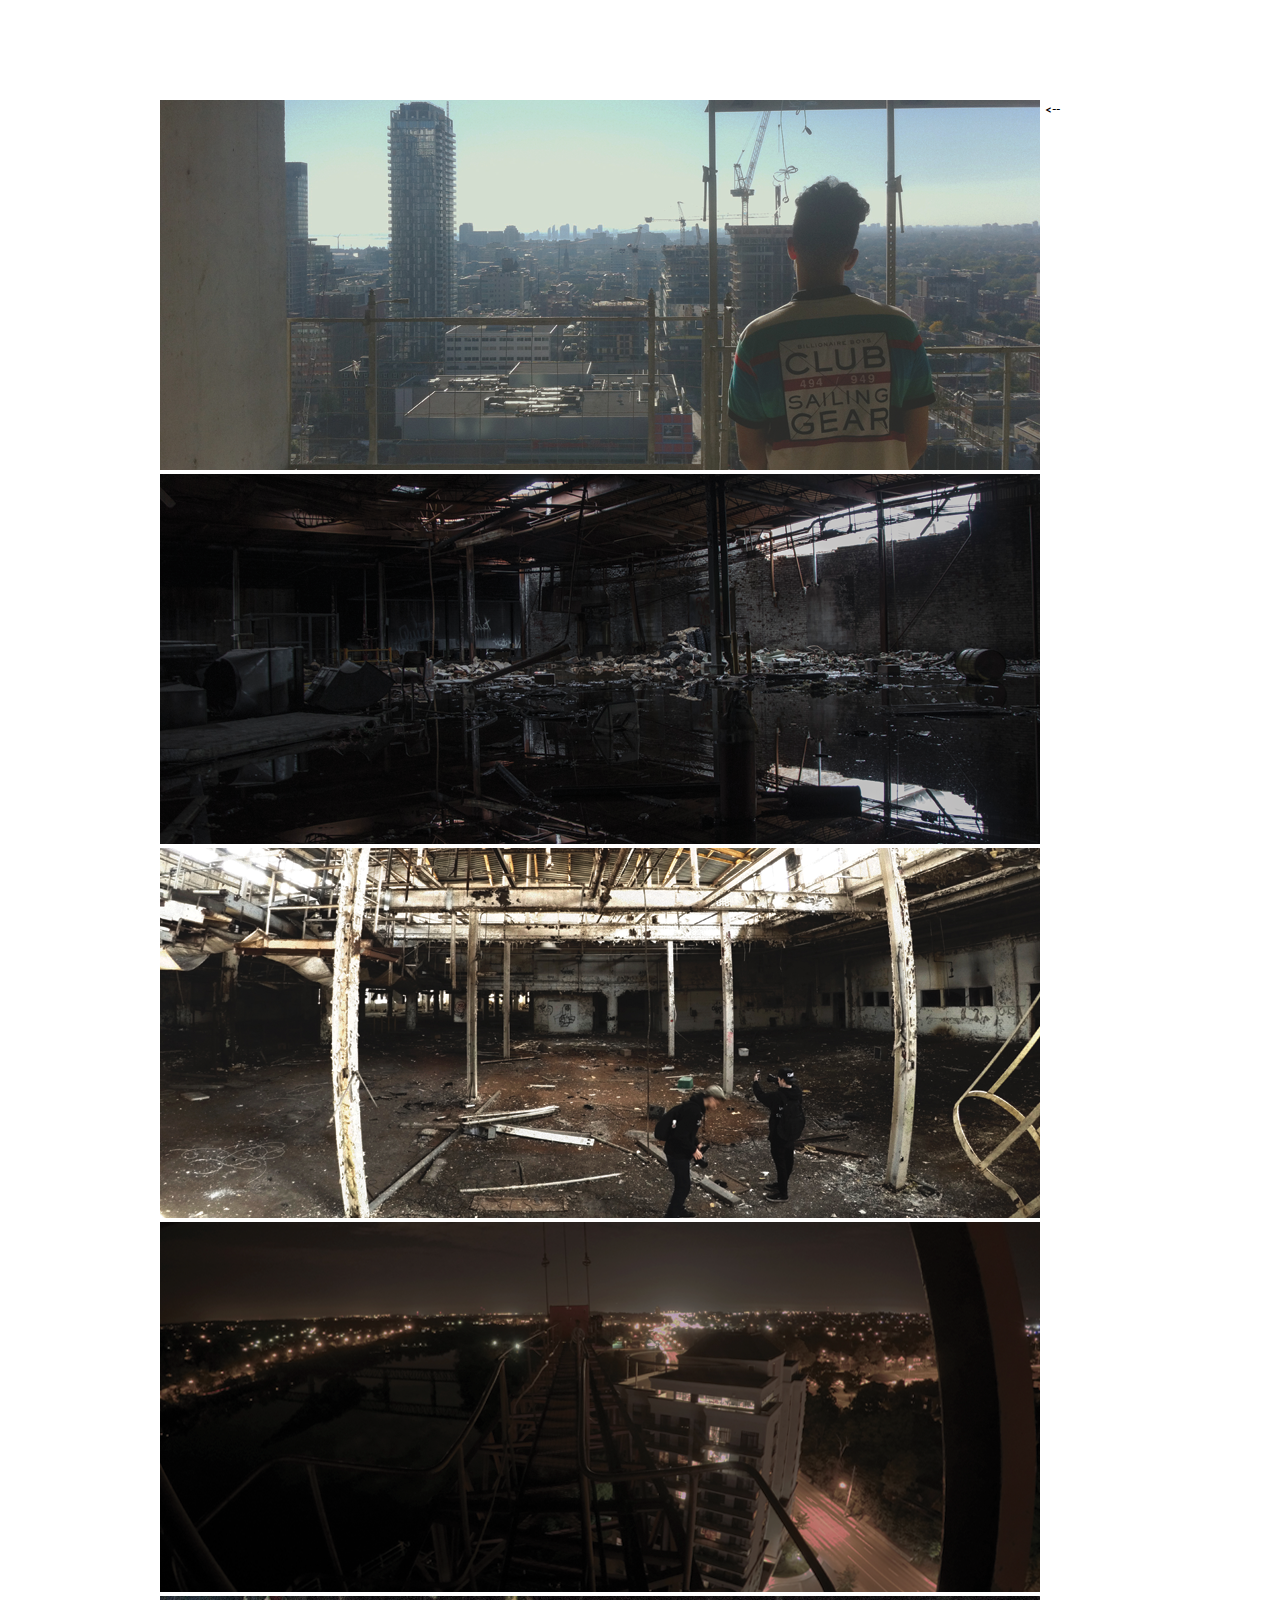
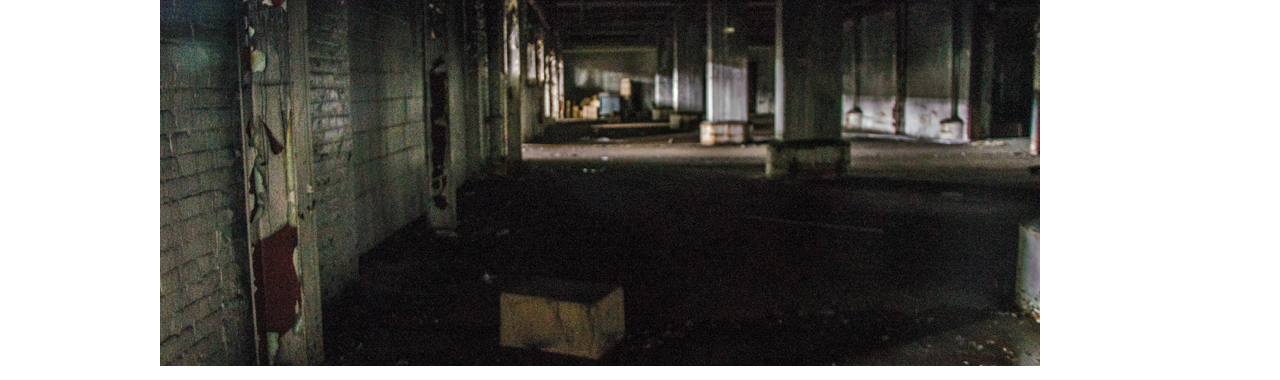
==== gallery.html @ 8af640fe "Initial Commit" ====
<!doctype html>
<html>
<head>
<meta charset="utf-8">
<title>Gallery</title>
<link href="css/reset.css" rel="stylesheet" type="text/css" media="screen">
<link href="css/main.css" rel="stylesheet" type="text/css" media="screen">
<link href='http://fonts.googleapis.com/css?family=Lato' rel='stylesheet' type='text/css'>
</head>

<body>

<div id="siteContainer">
	<header id="mainHeader"> 
        
        <nav id="galleryNav">
        	<h2 class="hidden">Main Navigation</h2>
            
            <ul>
            <li><a href="index.html"><--</a></li>
            </ul>
            
        </nav>

    	<!--<h2 class="hidden">Featured Content</h2>
        <div id="promoSpot">
        <img src="images/promo.png" alt="featuredPhoto" width="880" height="370" id="promoImage">
       	</div>
        
        </header>-->
        
        <h2 class="hidden">Gallery</h2>
        	<div id="gallery">
            <img src="images/image1.png" alt="Luke" width="880" height="370" class="galleryImage">
            
            <img src="images/image2.png" alt="featuredPhoto" width="880" height="370" class="galleryImage">
            
            <img src="images/image3.png" alt="featuredPhoto" width="880" height="370" class="galleryImage">
            
            <img src="images/image4.png" alt="featuredPhoto" width="880" height="370" class="galleryImage">
            
            <img src="images/image5.png" alt="featuredPhoto" width="880" height="370" class="galleryImage">
            
            <!-- <img src="images/image6.jpg" alt="featuredPhoto" width="880" height="370" class="galleryImage">
            
            <img src="images/image7.jpg" alt="featuredPhoto" width="880" height="370" class="galleryImage">
            
            <img src="images/image8.jpg" alt="featuredPhoto" width="880" height="370" class="galleryImage"> -->
            </div>

    
    <!--<section id="mainFooter">
        <h2 class="hidden">footer</h2>
        	<div id="footerNav">
        		<ul>
            		<li><a href="index.html">HOME</a></li>
            		<li><a href="gallery.html">GALLERY</a></li>
                    <li><a href="aboutus.html">ABOUT</a></li>
                    <li><a href="contactus.html">CONTACT</a></li>
           		    <li><a href="clients.html">CLIENTS</a></li>
                </ul>
        	</div>
    </section> end mainFooter-->
    
</div>


<script src="js/main.js"></script>
</body>
</html>
---- css/main.css ----
@charset "utf-8";
/* CSS Document */

body
{
	font-family: 'Lato', sans-serif;
	font-size: 16px;
	line-height: 20px;
	margin-left: 20px;
	height: 100%;
	padding-bottom: 10px;
}

/* hidden class declaration*/
.hidden
  {
	display: none;
}

#siteContainer 
{
	margin: 0 auto;
	width: 980px;
	min-height: 100%;
}

#mainHeader
{
	margin-top: 100px;
	overflow: hidden;
}

#mainNav 
{
	float: right;
	width: 60px;
	font-size: 12px;
	font-weight: bold;
	text-align: left;
	margin-right: 35px;
	margin-top: 65px;
}

#mainNav a
{
	text-decoration:none;
	color: #000;
	text-align: right;
}

#galleryNav 
{
	float: right;
	width: 60px;
	font-size: 12px;
	font-weight: bold;
	text-align: left;
	margin-right: 35px;
}

#galleryNav a
{
	text-decoration:none;
	color: #000;
	text-align: right;
}

#promo 
{
	float: right;
}

#infoSpot
{
	width: 980px;
	margin-left: auto;
	margin-right: auto;
	font-size: 12px;
	font-weight: bold;
	text-align: center;
}

#mainFooter
{
	height: 60px;
	width: 100%;
	bottom: 0;
	margin-top: 30px;
	overflow: hidden;
}

#footerNav
{
	margin: 0 auto;
	width: 300px;
	font-size: 12px;

}

#footerNav ul
{
	height: auto;
	padding: 8px 0;
}

#footerNav li
{
	display: inline;
	padding: 5px;
}

#footerNav a
{
	text-decoration:none;
	color: #999;
}
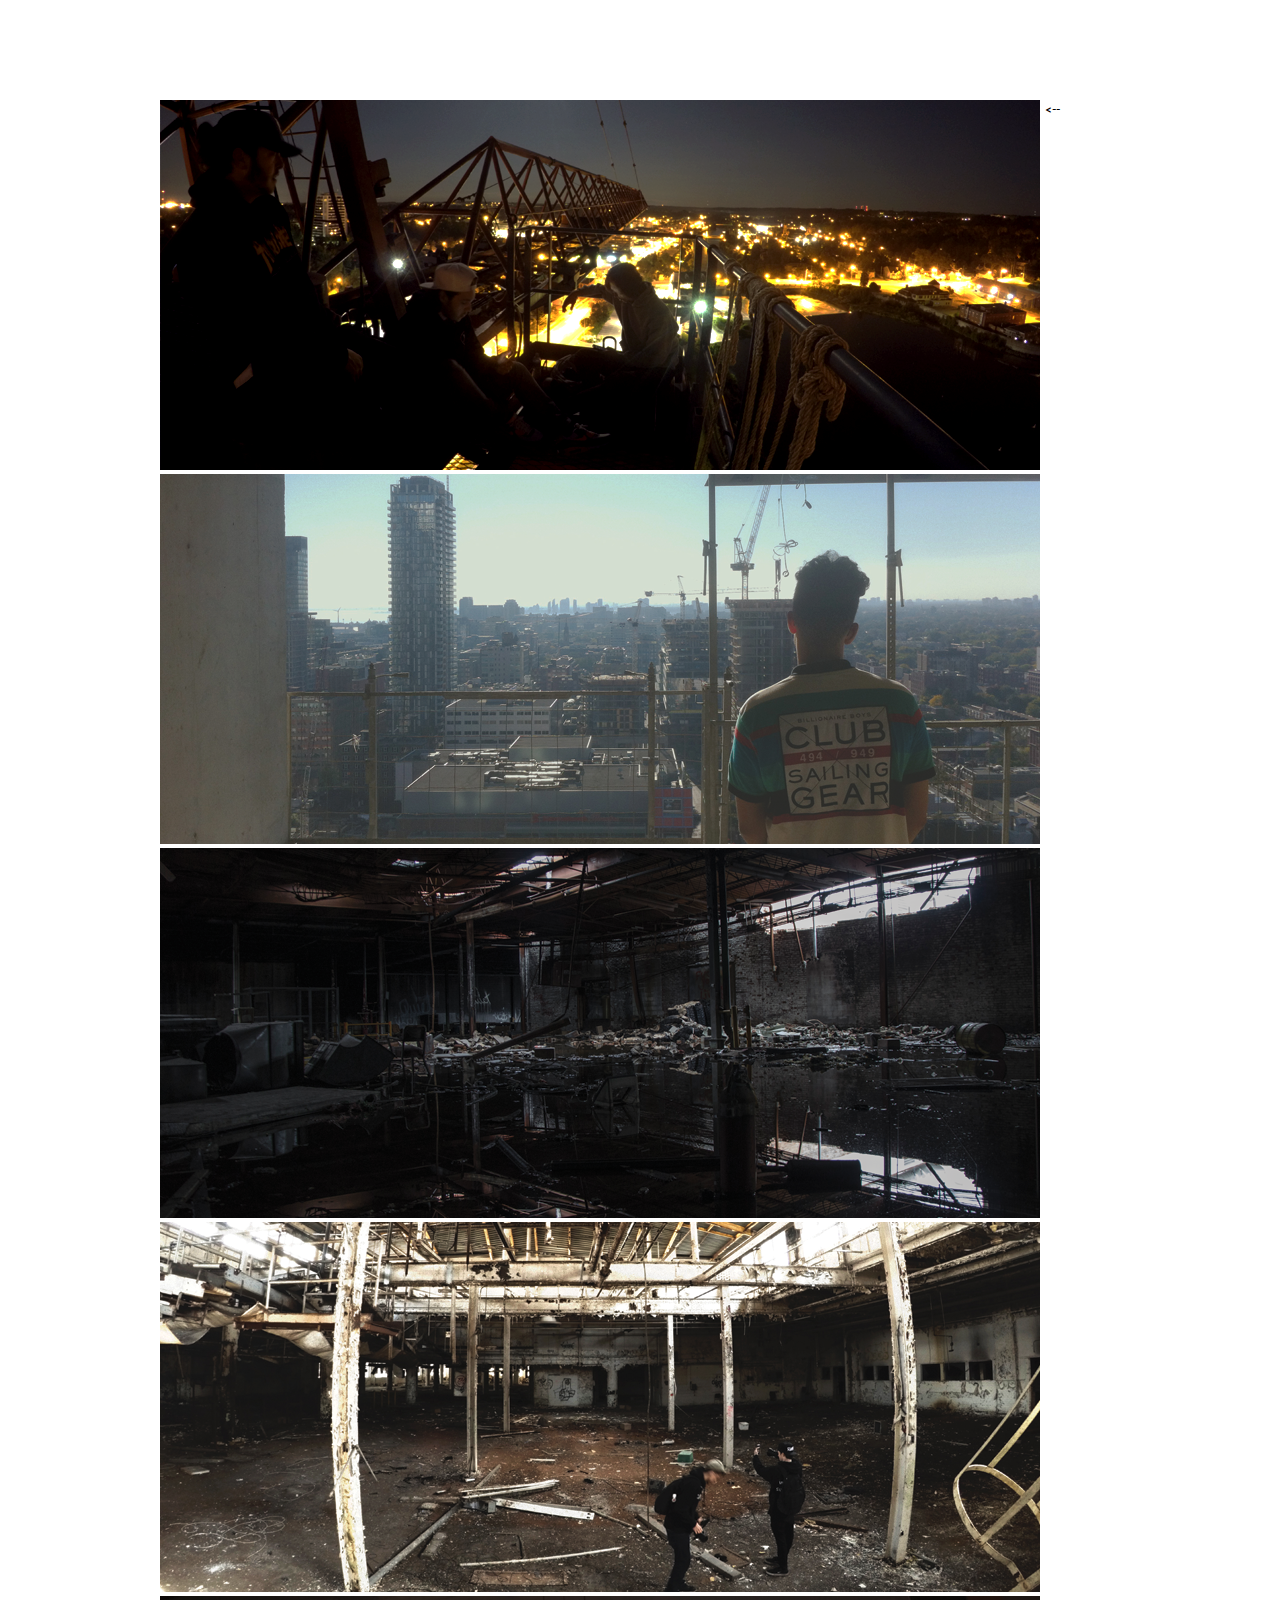
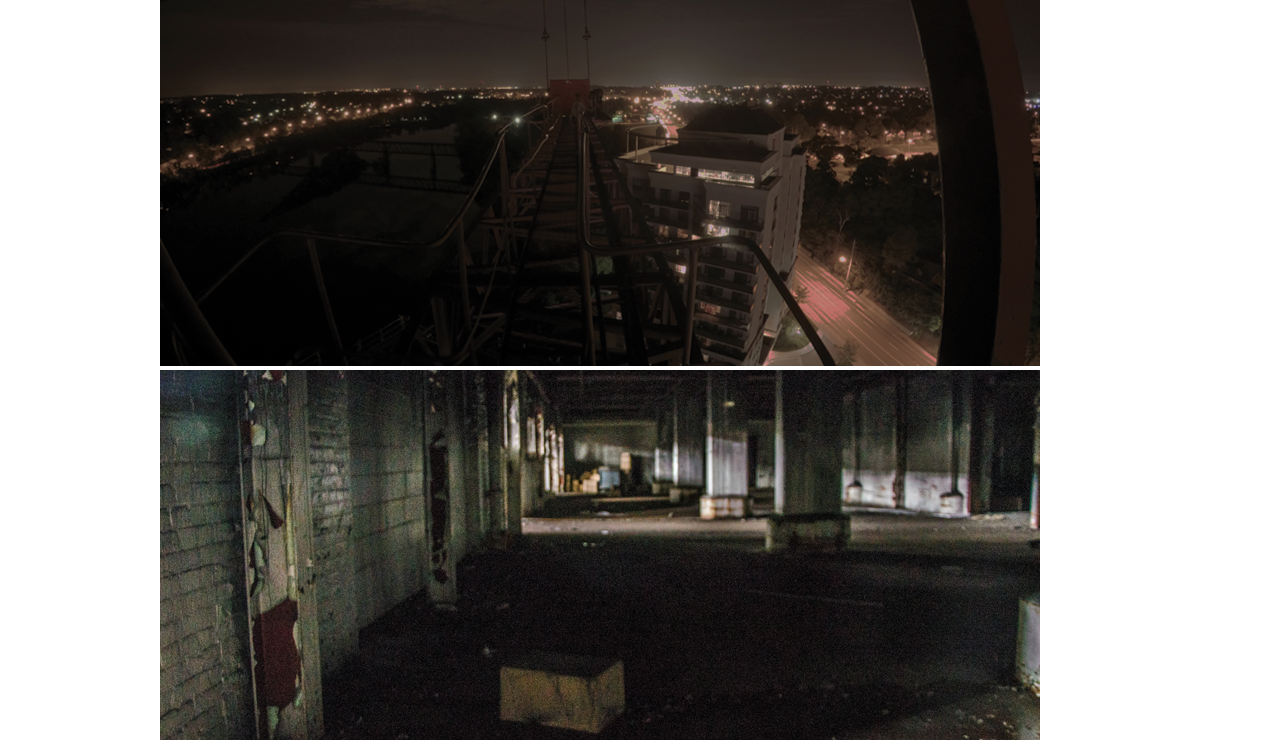
==== commit f3f2327e: "added photo to gallery" ====
--- a/gallery.html
+++ b/gallery.html
@@ -1,70 +1,61 @@
 <!doctype html>
 <html>
+
 <head>
-<meta charset="utf-8">
-<title>Gallery</title>
-<link href="css/reset.css" rel="stylesheet" type="text/css" media="screen">
-<link href="css/main.css" rel="stylesheet" type="text/css" media="screen">
-<link href='http://fonts.googleapis.com/css?family=Lato' rel='stylesheet' type='text/css'>
+    <meta charset="utf-8">
+    <title>Gallery</title>
+    <link href="css/reset.css" rel="stylesheet" type="text/css" media="screen">
+    <link href="css/main.css" rel="stylesheet" type="text/css" media="screen">
+    <link href="css/animate.css" rel="stylesheet" type="text/css">
+    <link href='http://fonts.googleapis.com/css?family=Lato' rel='stylesheet' type='text/css'>
 </head>
 
 <body>
-
-<div id="siteContainer">
-	<header id="mainHeader"> 
-        
-        <nav id="galleryNav">
-        	<h2 class="hidden">Main Navigation</h2>
-            
-            <ul>
-            <li><a href="index.html"><--</a></li>
-            </ul>
-            
-        </nav>
-
-    	<!--<h2 class="hidden">Featured Content</h2>
+    <div id="siteContainer" class="siteContainerGallery" style="display: none">
+        <header id="mainHeader">
+            <nav id="galleryNav">
+                <h2 class="hidden">Main Navigation</h2>
+                <ul>
+                    <li>
+                        <a class="backButton" href="#"><--</a>
+                    </li>
+                </ul>
+            </nav>
+            <!--<h2 class="hidden">Featured Content</h2>
         <div id="promoSpot">
         <img src="images/promo.png" alt="featuredPhoto" width="880" height="370" id="promoImage">
-       	</div>
+        </div>
         
         </header>-->
-        
-        <h2 class="hidden">Gallery</h2>
-        	<div id="gallery">
-            <img src="images/image1.png" alt="Luke" width="880" height="370" class="galleryImage">
-            
-            <img src="images/image2.png" alt="featuredPhoto" width="880" height="370" class="galleryImage">
-            
-            <img src="images/image3.png" alt="featuredPhoto" width="880" height="370" class="galleryImage">
-            
-            <img src="images/image4.png" alt="featuredPhoto" width="880" height="370" class="galleryImage">
-            
-            <img src="images/image5.png" alt="featuredPhoto" width="880" height="370" class="galleryImage">
-            
-            <!-- <img src="images/image6.jpg" alt="featuredPhoto" width="880" height="370" class="galleryImage">
+            <h2 class="hidden">Gallery</h2>
+            <div id="gallery">
+                <img src="images/image6.png" alt="crane" width="880" height="370" class="galleryImage">
+                <img src="images/image1.png" alt="Luke" width="880" height="370" class="galleryImage">
+                <img src="images/image2.png" alt="featuredPhoto" width="880" height="370" class="galleryImage">
+                <img src="images/image3.png" alt="featuredPhoto" width="880" height="370" class="galleryImage">
+                <img src="images/image4.png" alt="featuredPhoto" width="880" height="370" class="galleryImage">
+                <img src="images/image5.png" alt="featuredPhoto" width="880" height="370" class="galleryImage">
+                <!-- <img src="images/image6.jpg" alt="featuredPhoto" width="880" height="370" class="galleryImage">
             
             <img src="images/image7.jpg" alt="featuredPhoto" width="880" height="370" class="galleryImage">
             
             <img src="images/image8.jpg" alt="featuredPhoto" width="880" height="370" class="galleryImage"> -->
             </div>
-
-    
-    <!--<section id="mainFooter">
+            <!--<section id="mainFooter">
         <h2 class="hidden">footer</h2>
-        	<div id="footerNav">
-        		<ul>
-            		<li><a href="index.html">HOME</a></li>
-            		<li><a href="gallery.html">GALLERY</a></li>
+            <div id="footerNav">
+                <ul>
+                    <li><a href="index.html">HOME</a></li>
+                    <li><a href="gallery.html">GALLERY</a></li>
                     <li><a href="aboutus.html">ABOUT</a></li>
                     <li><a href="contactus.html">CONTACT</a></li>
-           		    <li><a href="clients.html">CLIENTS</a></li>
+                    <li><a href="clients.html">CLIENTS</a></li>
                 </ul>
-        	</div>
+            </div>
     </section> end mainFooter-->
-    
-</div>
+    </div>
+    <script src="js/jquery-1.11.3.min.js"></script>
+    <script src="js/gallery.js"></script>
+</body>
 
-
-<script src="js/main.js"></script>
-</body>
 </html>
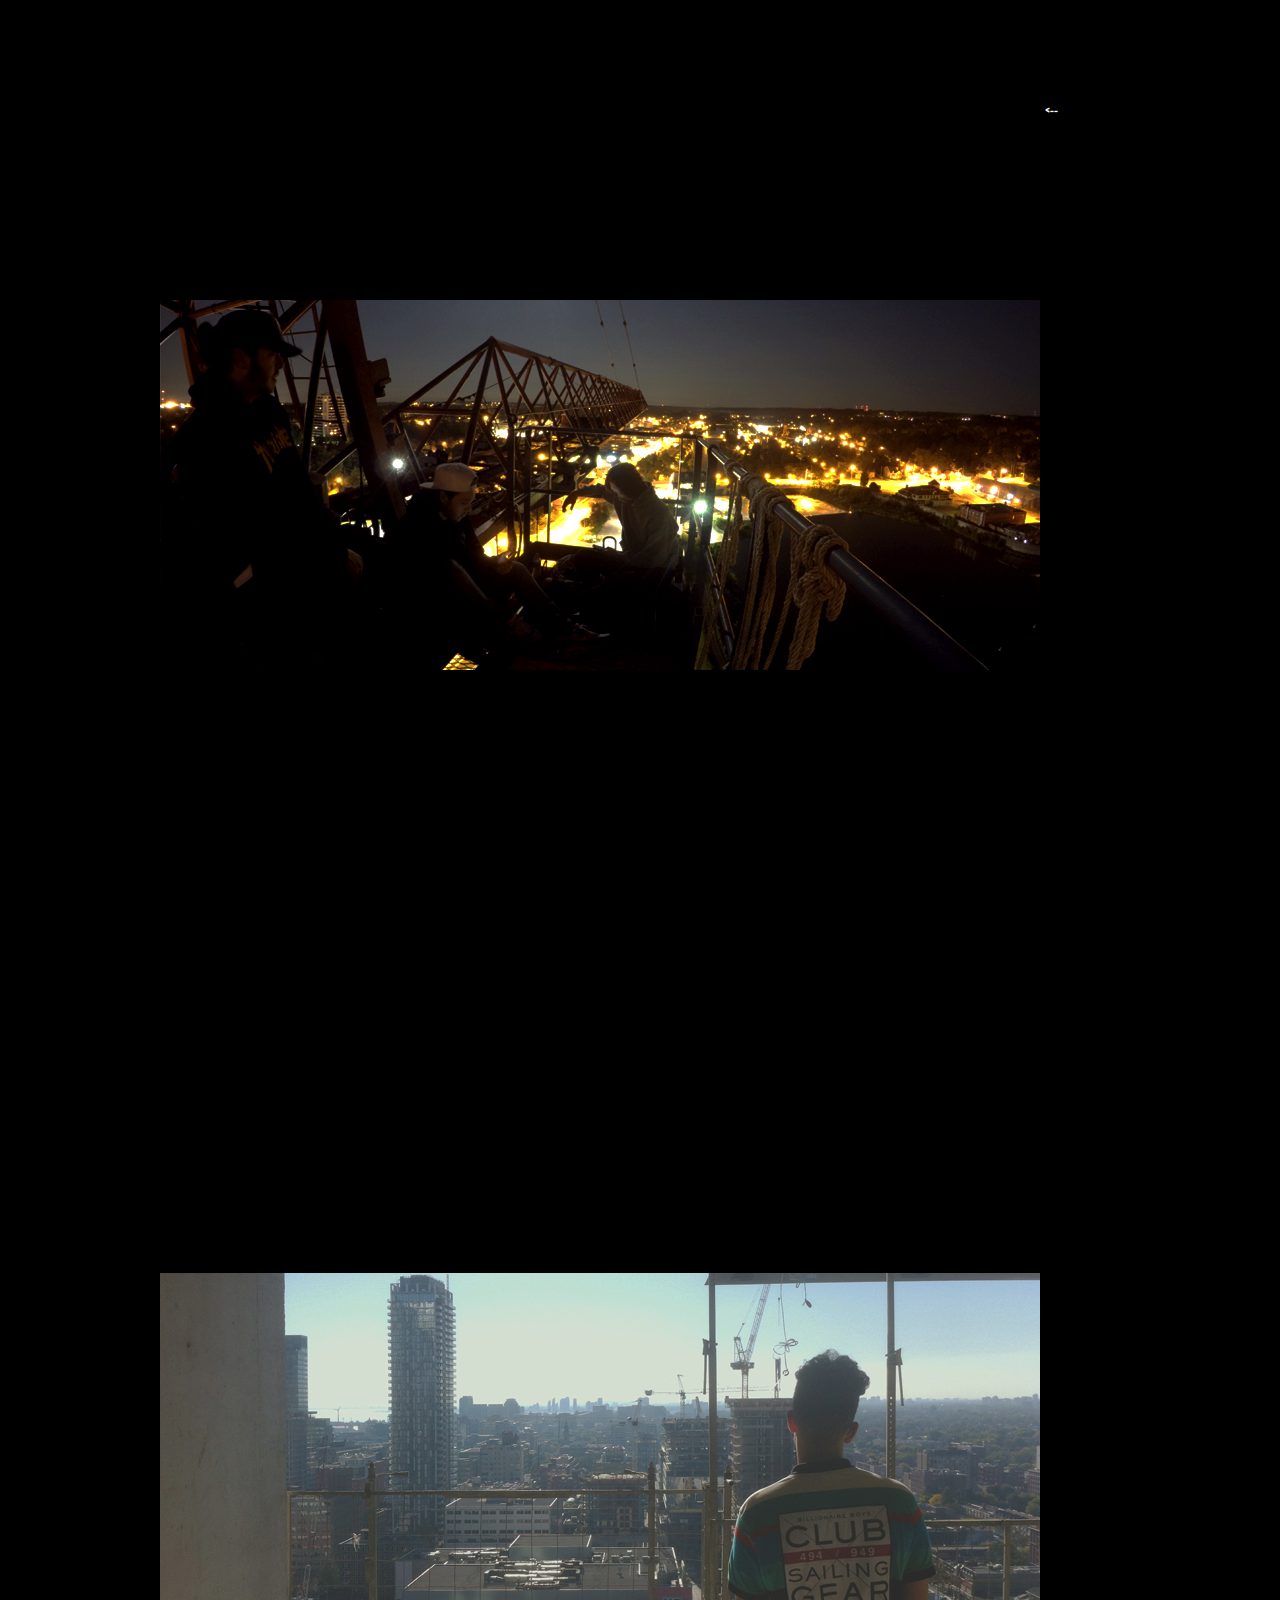
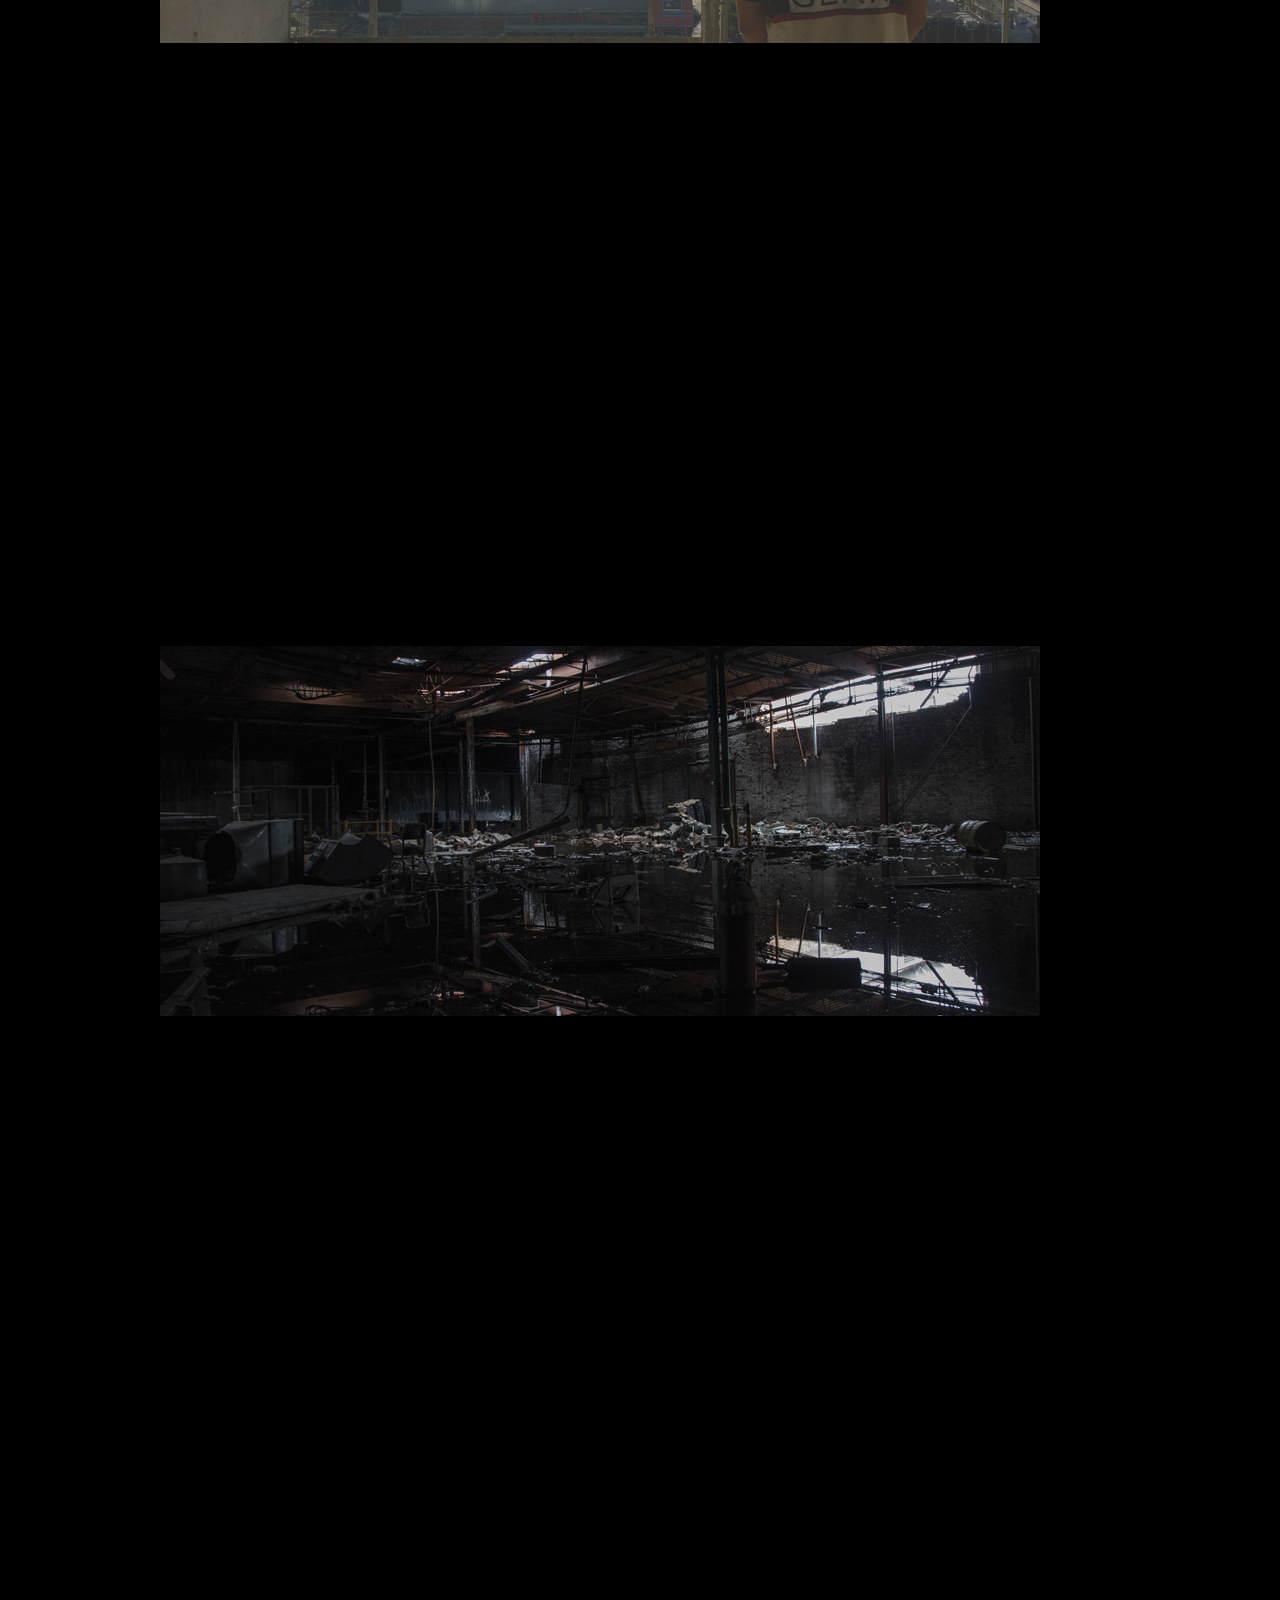
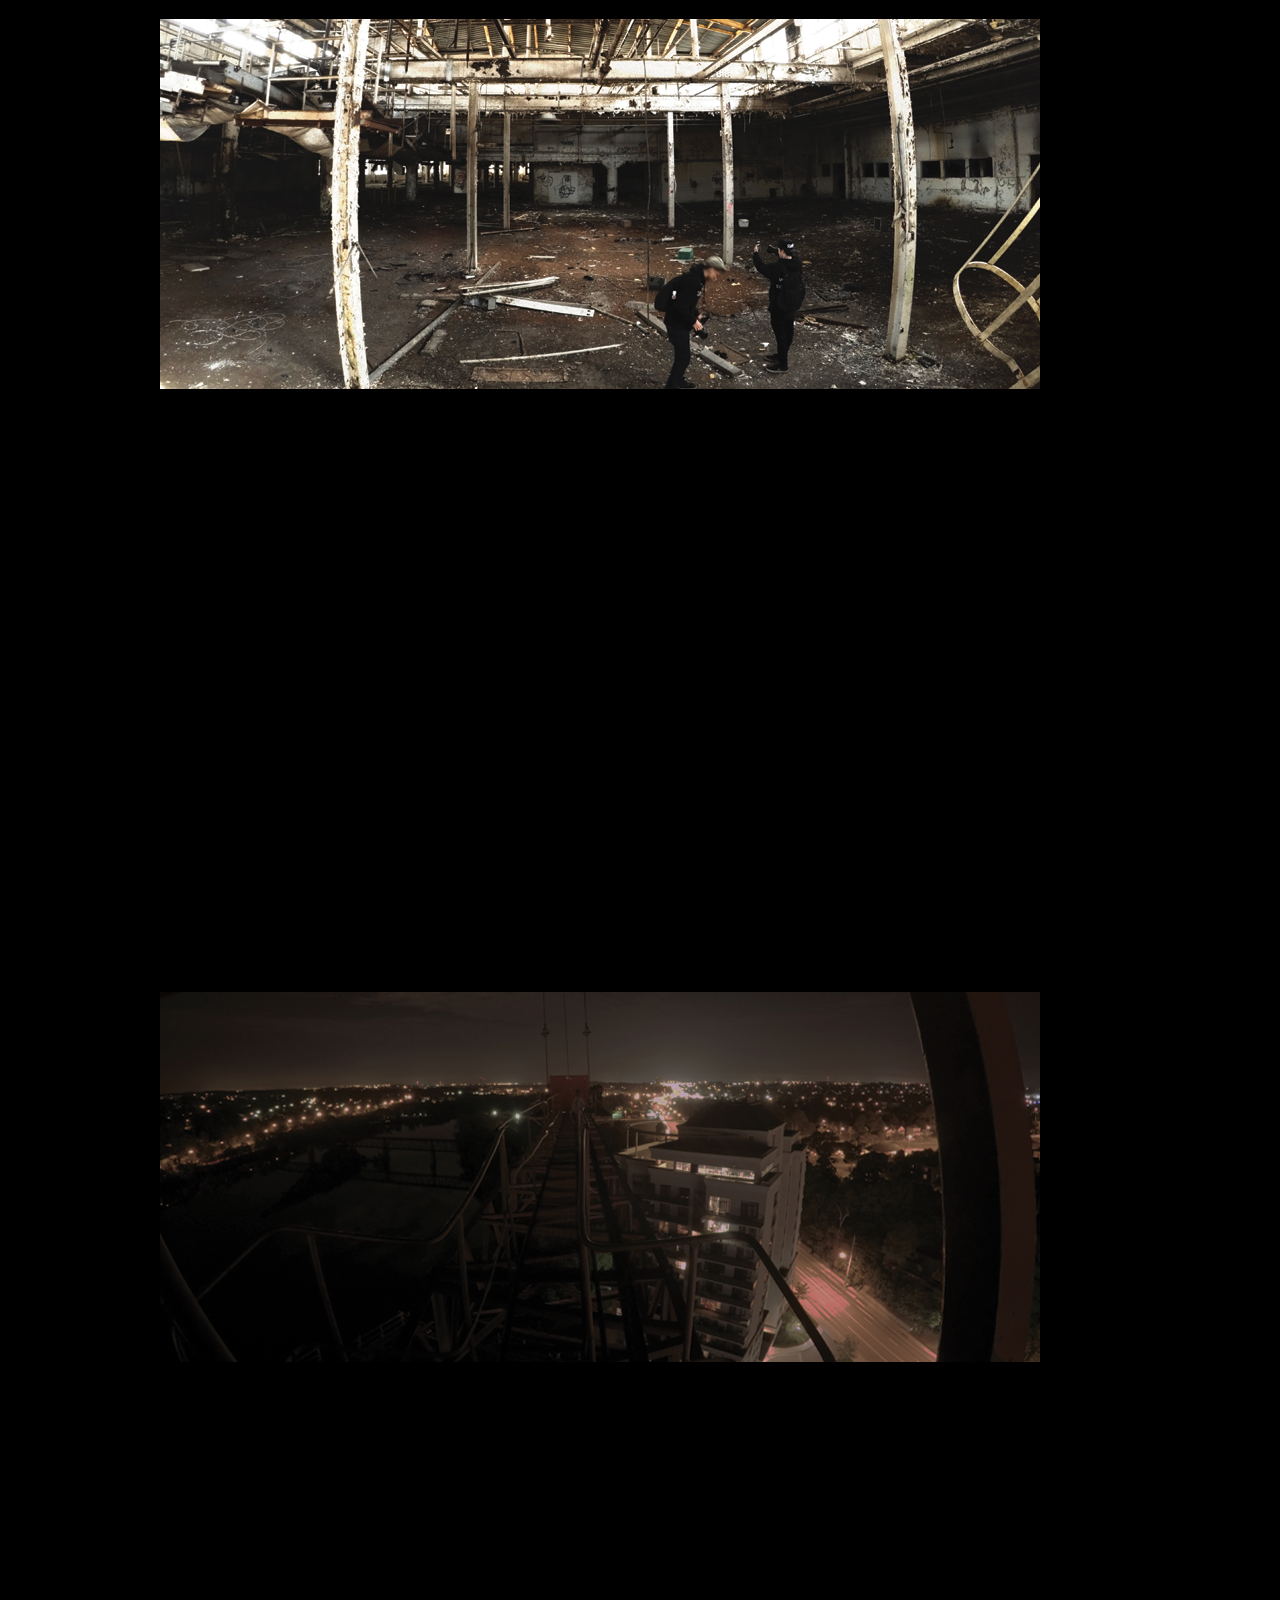
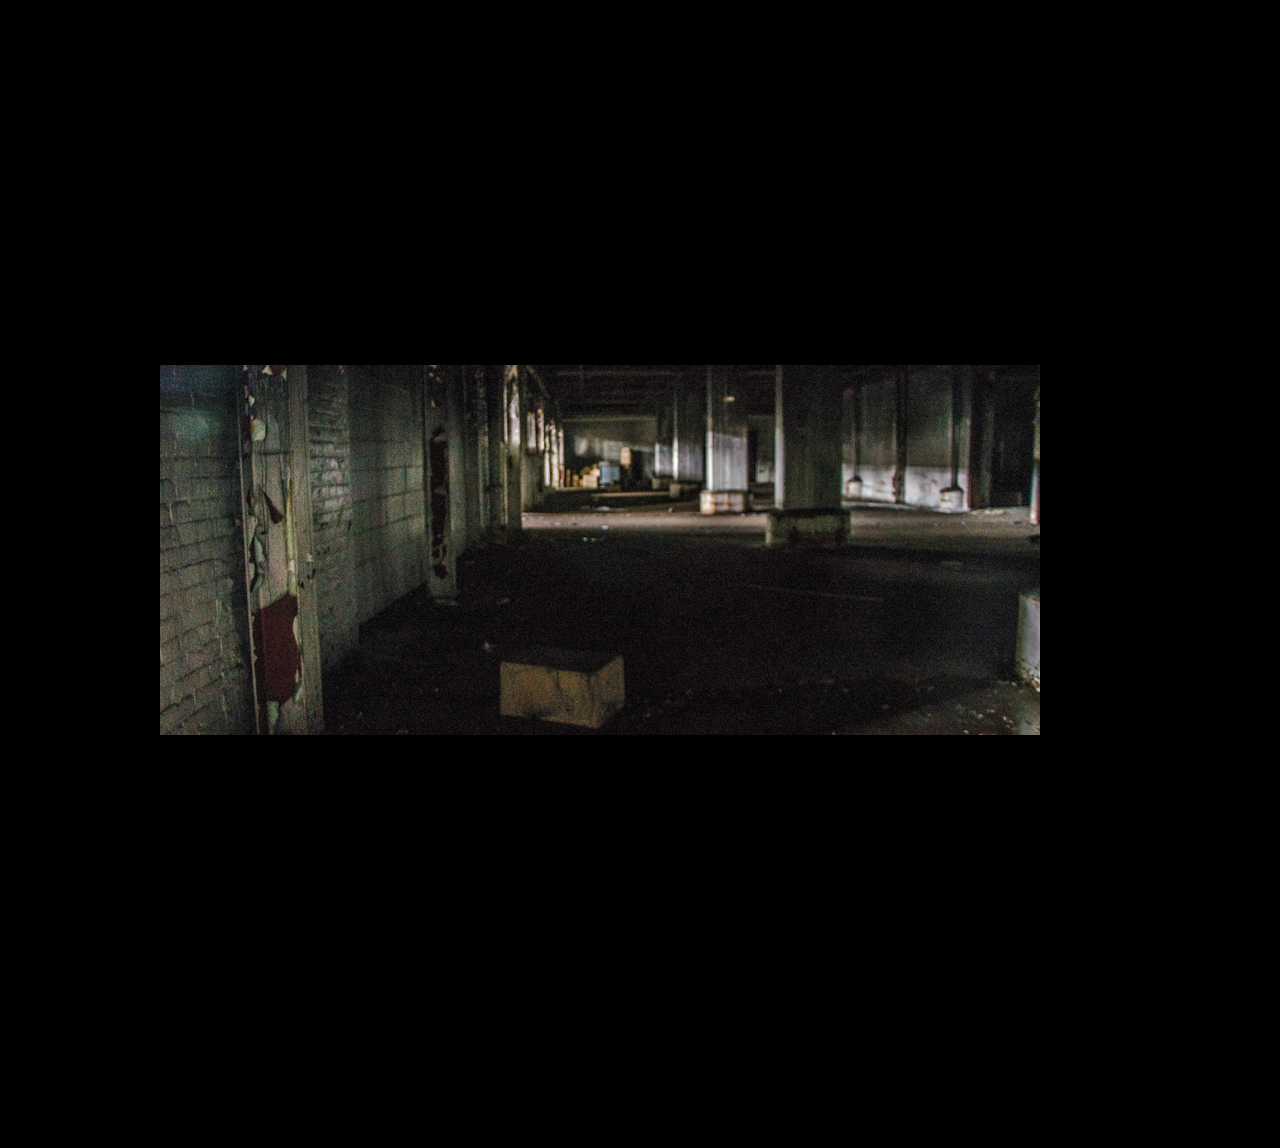
==== commit 14a46ce2: "Website Update" ====
--- a/gallery.html
+++ b/gallery.html
@@ -7,7 +7,7 @@
     <link href="css/reset.css" rel="stylesheet" type="text/css" media="screen">
     <link href="css/main.css" rel="stylesheet" type="text/css" media="screen">
     <link href="css/animate.css" rel="stylesheet" type="text/css">
-    <link href='http://fonts.googleapis.com/css?family=Lato' rel='stylesheet' type='text/css'>
+<link href='http://fonts.googleapis.com/css?family=Oswald:400,700' rel='stylesheet' type='text/css'>
 </head>
 
 <body>
--- a/css/main.css
+++ b/css/main.css
@@ -3,12 +3,13 @@
 
 body
 {
-	font-family: 'Lato', sans-serif;
+	font-family: 'Oswald', sans-serif;
 	font-size: 16px;
 	line-height: 20px;
 	margin-left: 20px;
 	height: 100%;
 	padding-bottom: 10px;
+	background-color: #000
 }
 
 /* hidden class declaration*/
@@ -39,12 +40,13 @@
 	text-align: left;
 	margin-right: 35px;
 	margin-top: 65px;
+	color: #ffffff;
 }
 
 #mainNav a
 {
 	text-decoration:none;
-	color: #000;
+	color: #ffffff;
 	text-align: right;
 }
 
@@ -61,13 +63,19 @@
 #galleryNav a
 {
 	text-decoration:none;
-	color: #000;
+	color: #ffffff;
 	text-align: right;
 }
 
 #promo 
 {
 	float: right;
+}
+
+.galleryImage
+{
+	margin-top: 200px;
+	margin-bottom: 400px;
 }
 
 #infoSpot
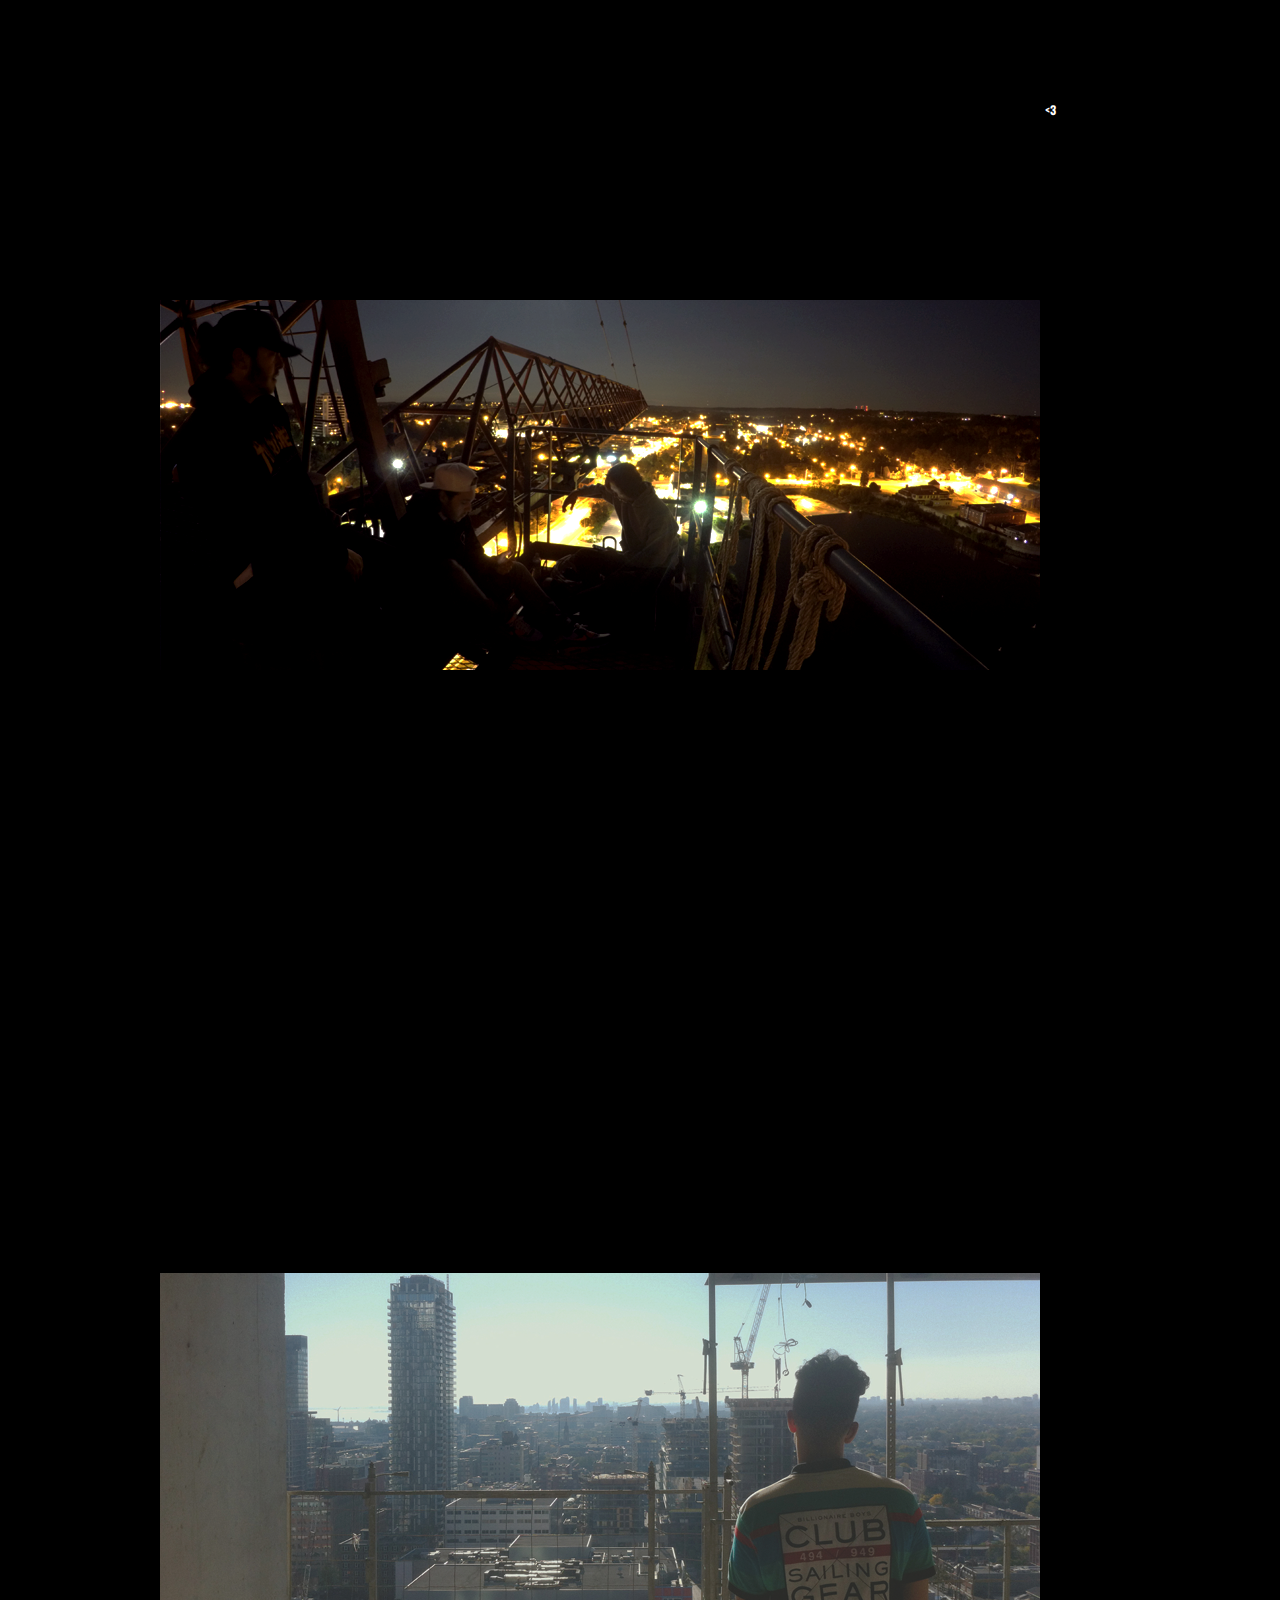
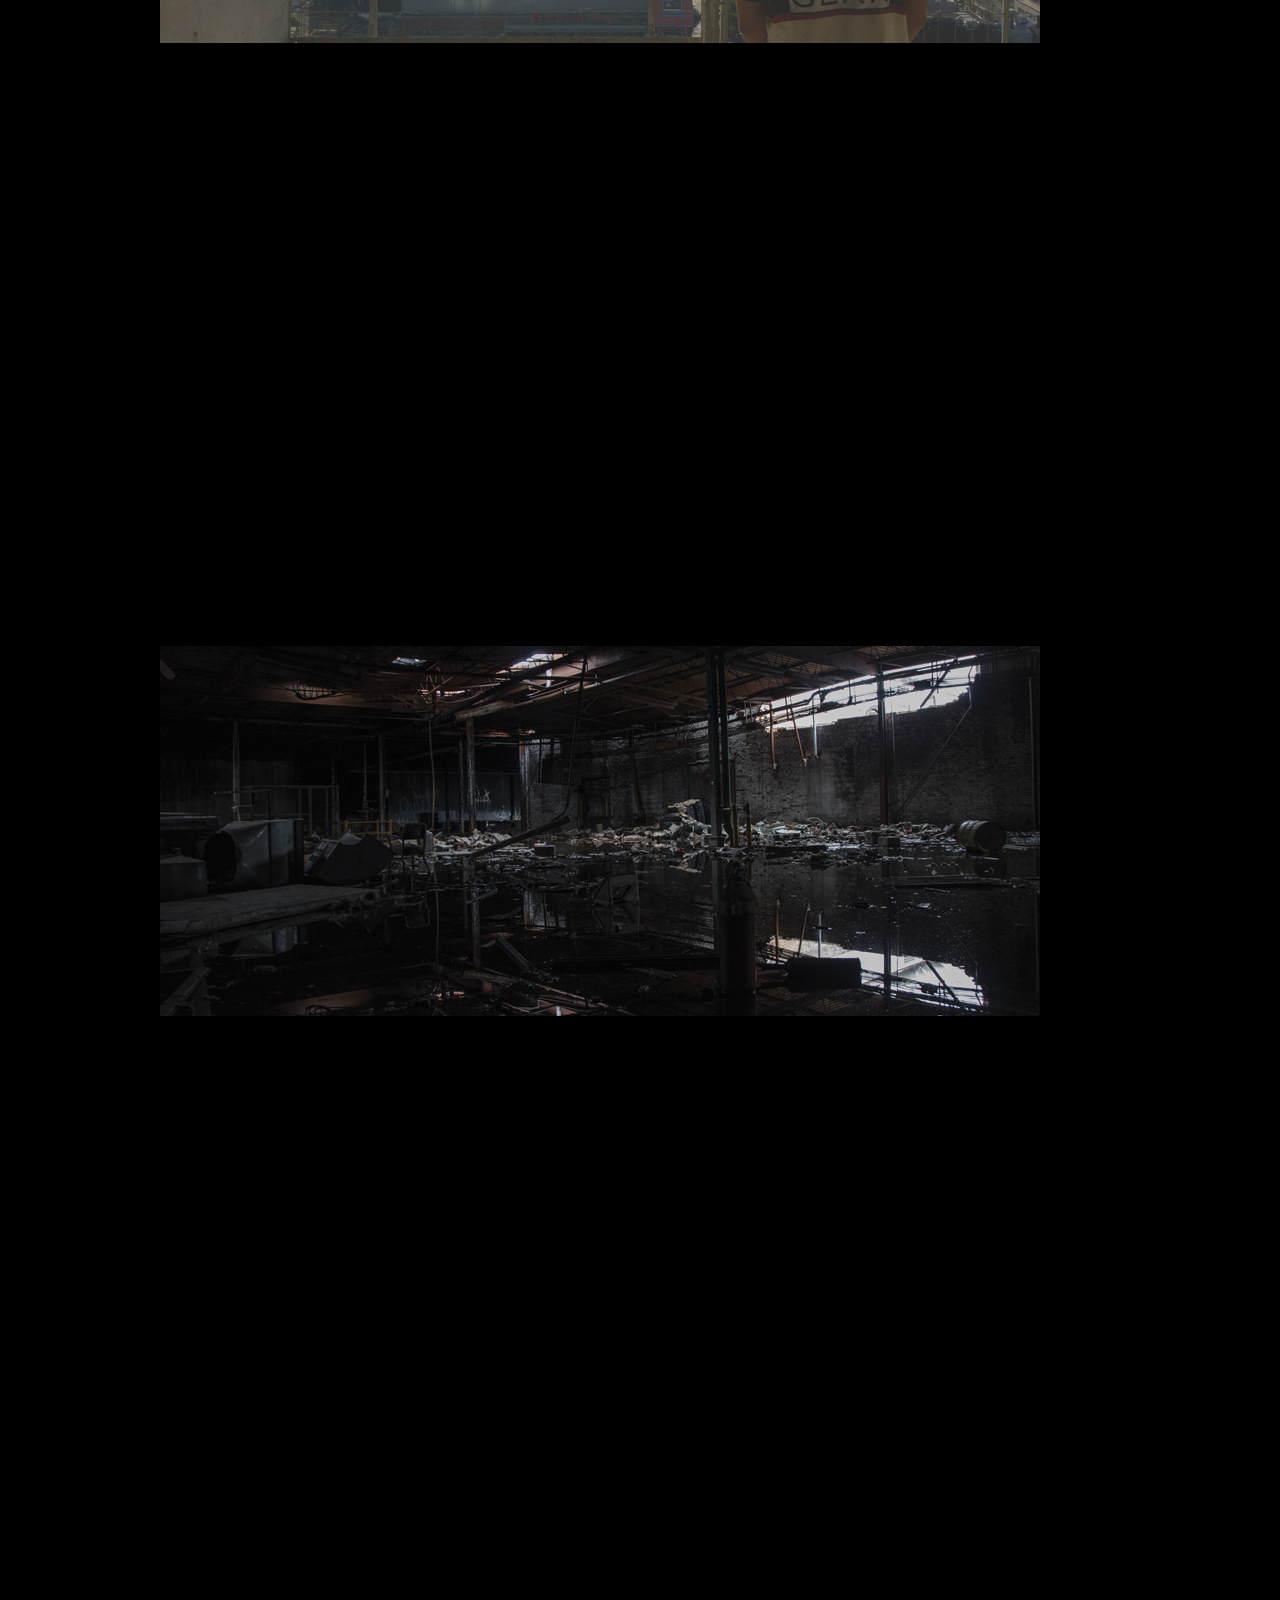
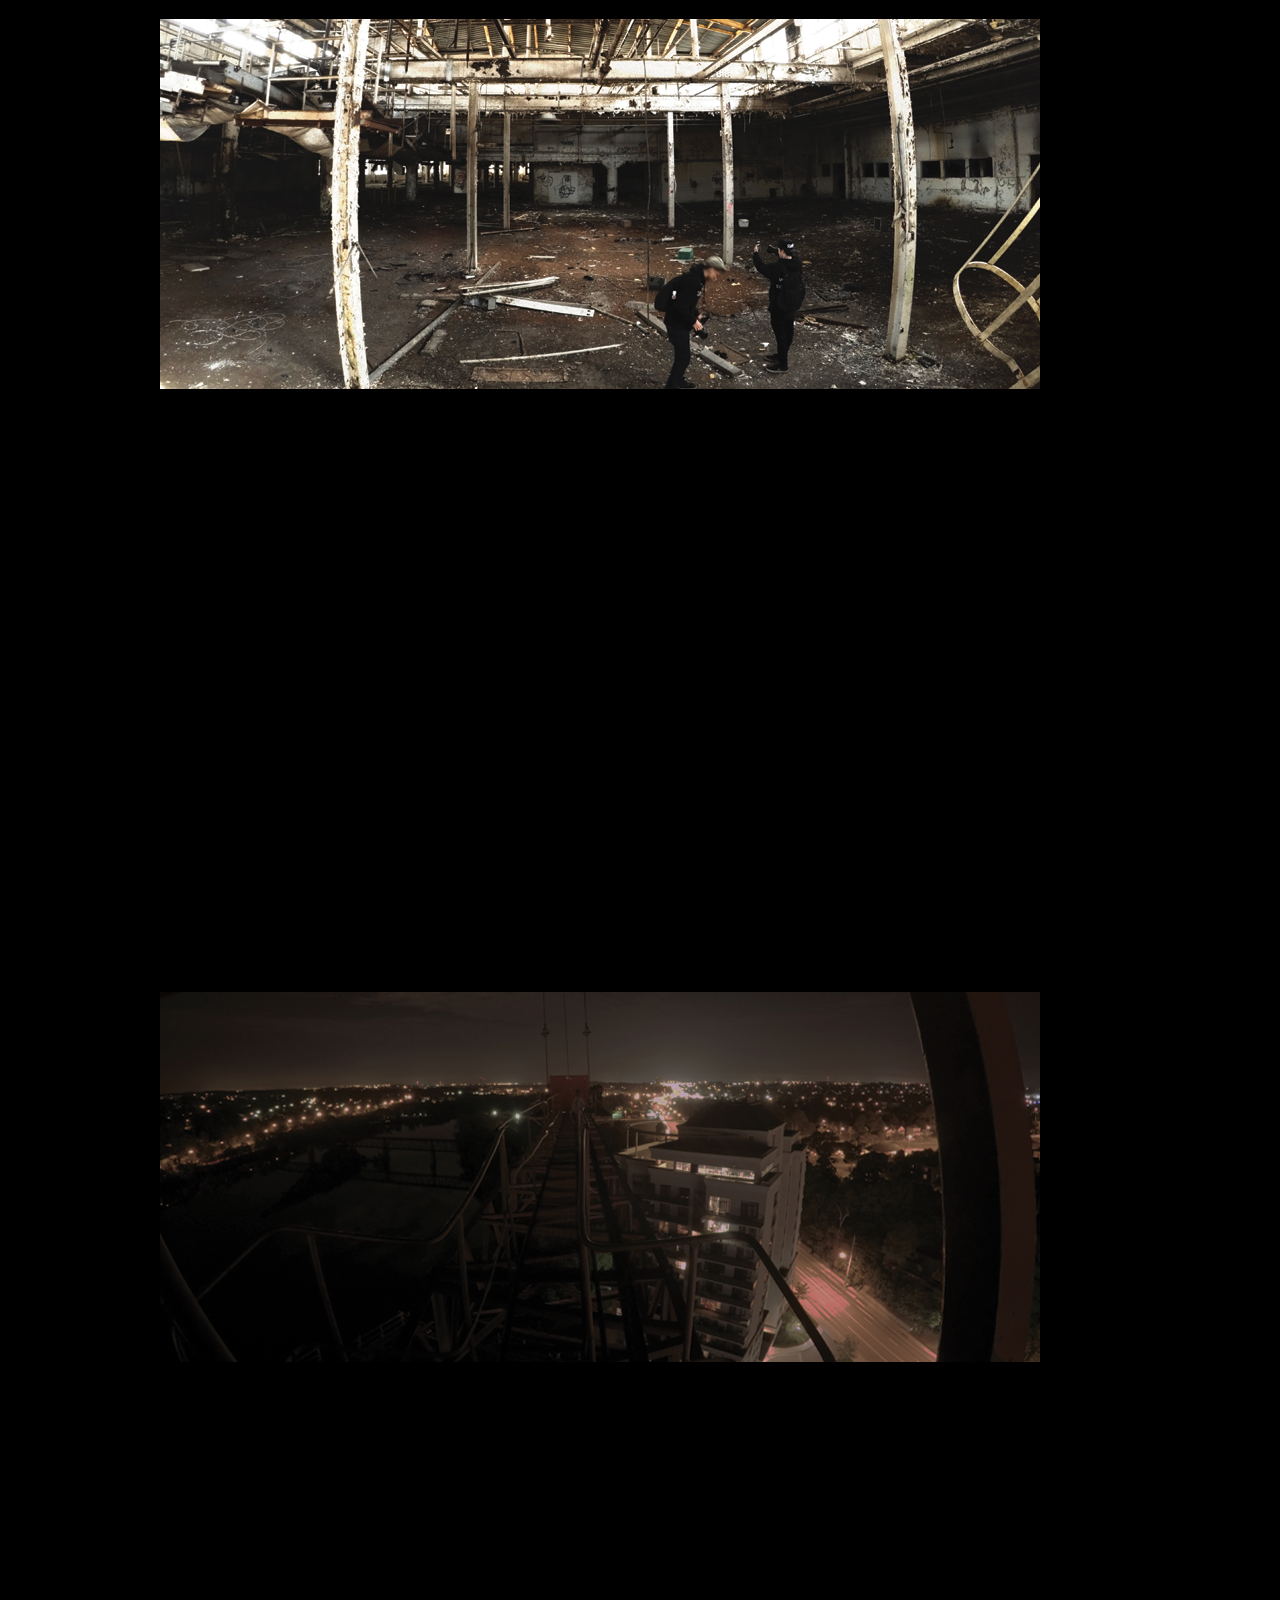
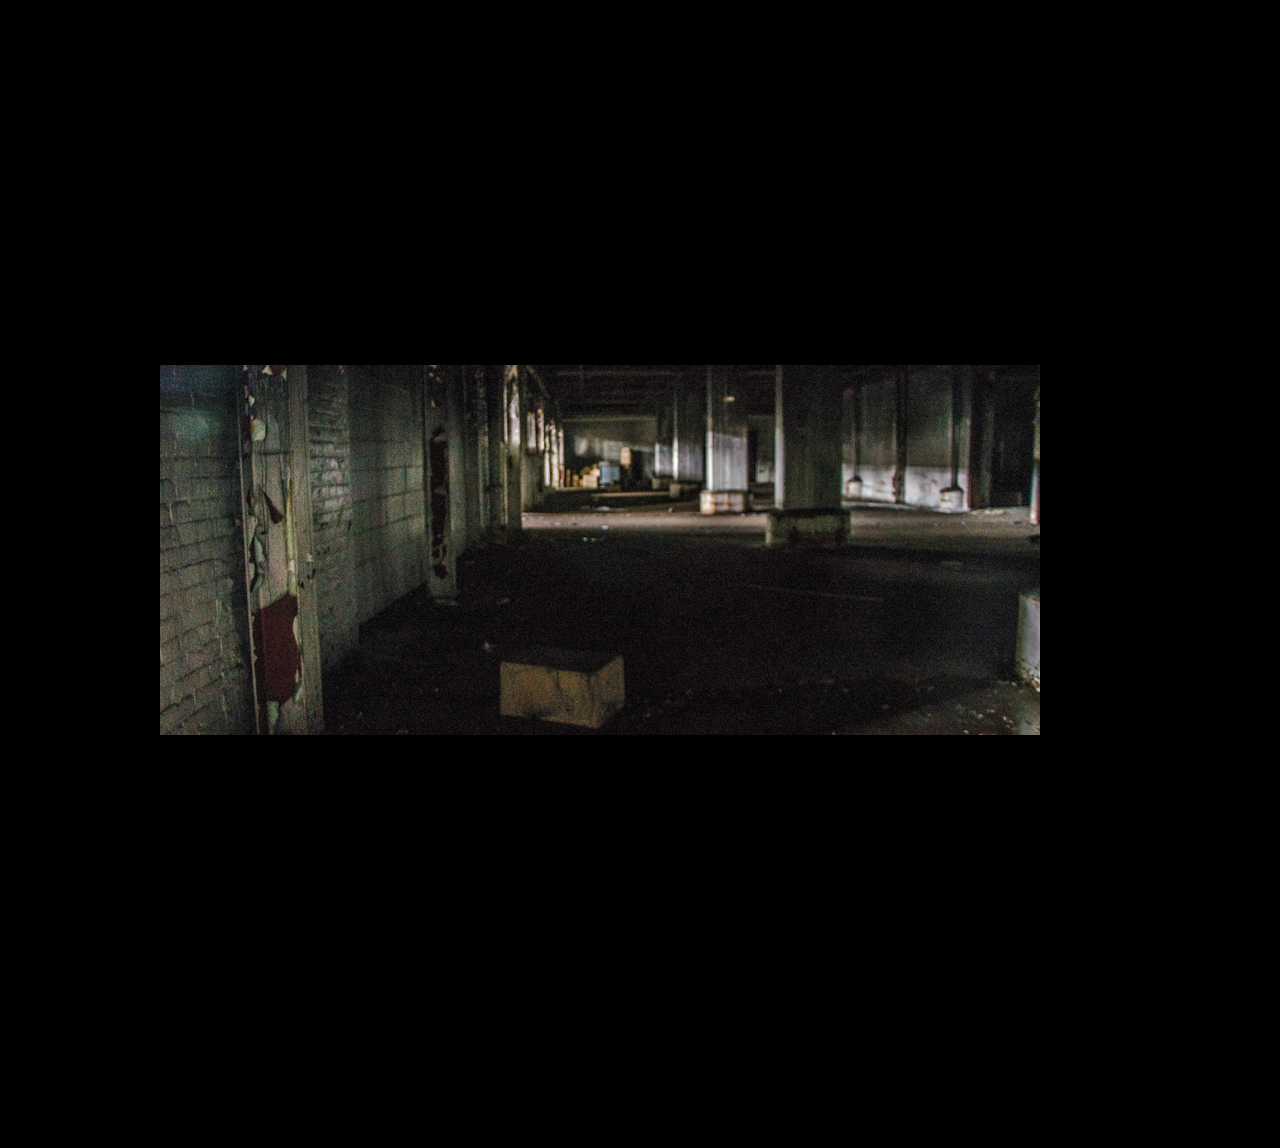
==== commit 10de0664: "." ====
--- a/gallery.html
+++ b/gallery.html
@@ -17,7 +17,7 @@
                 <h2 class="hidden">Main Navigation</h2>
                 <ul>
                     <li>
-                        <a class="backButton" href="#"><--</a>
+                        <a class="backButton" href="#"><3</a>
                     </li>
                 </ul>
             </nav>
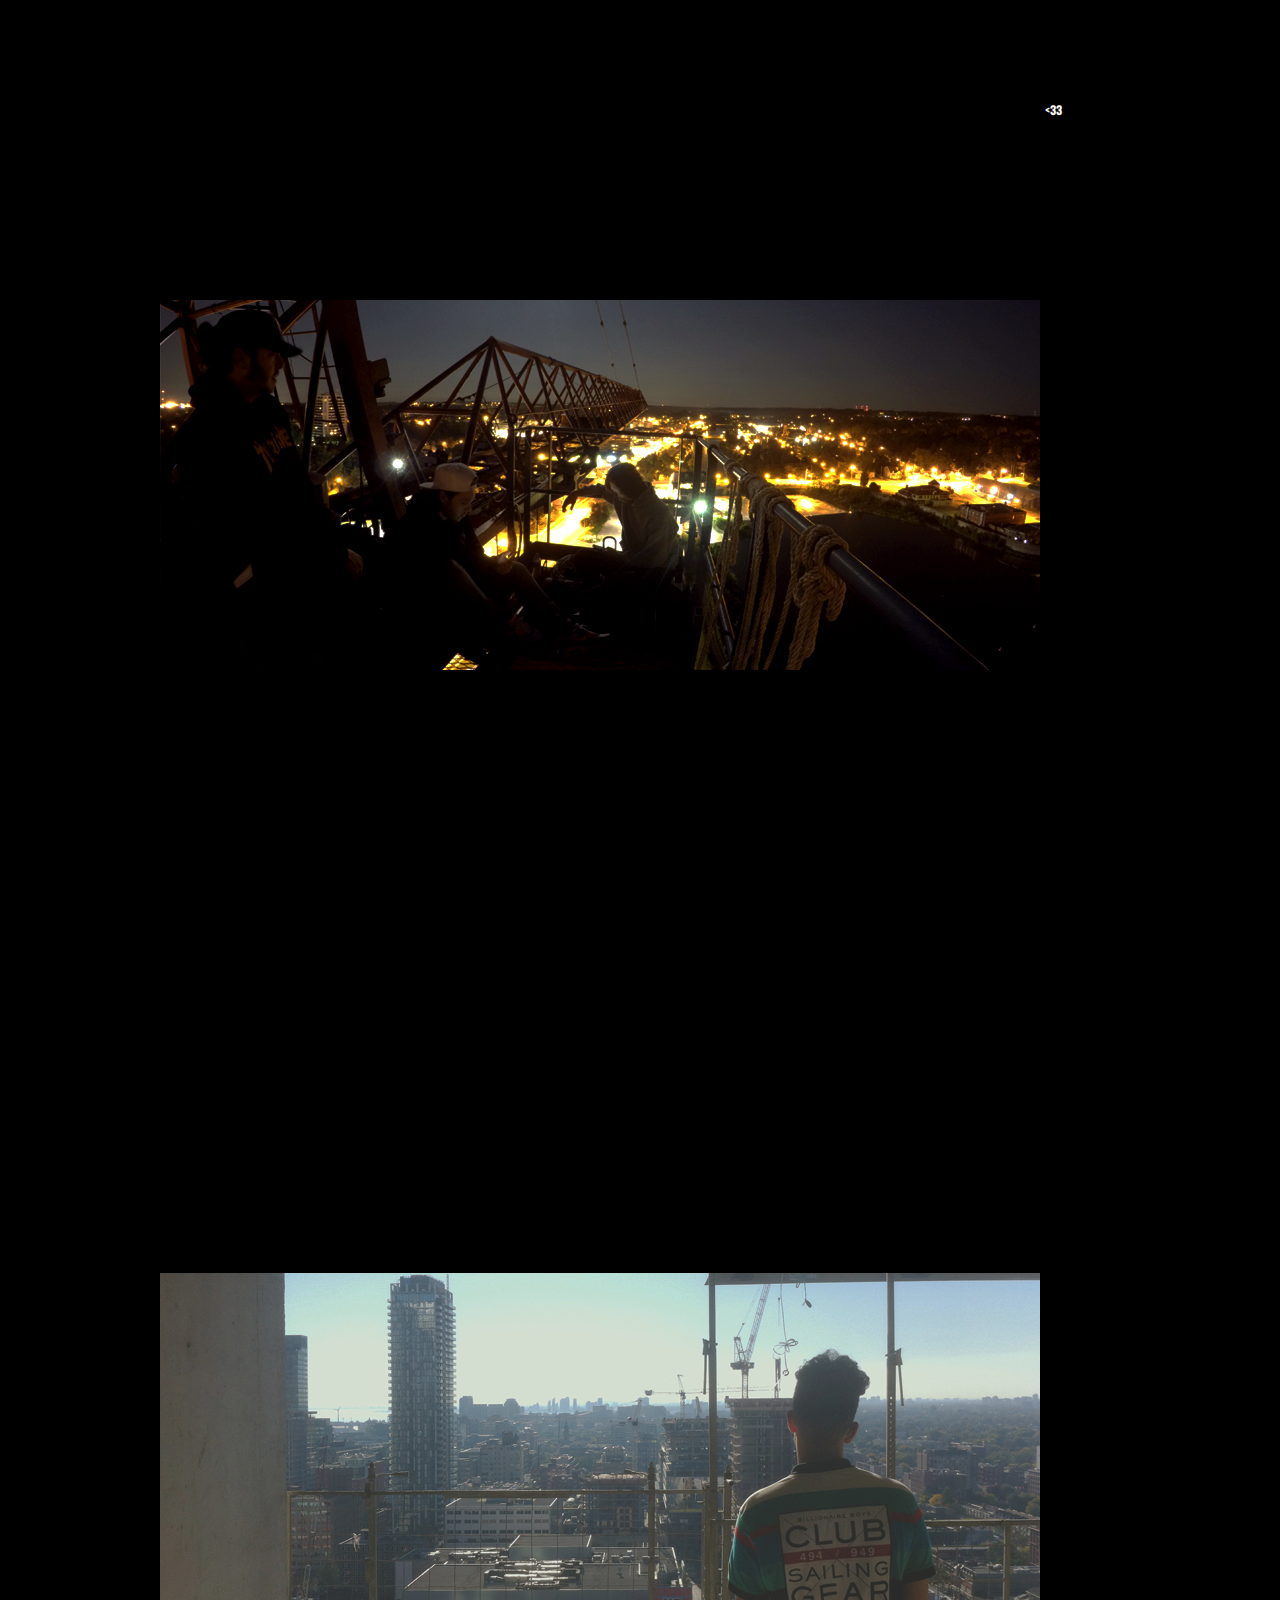
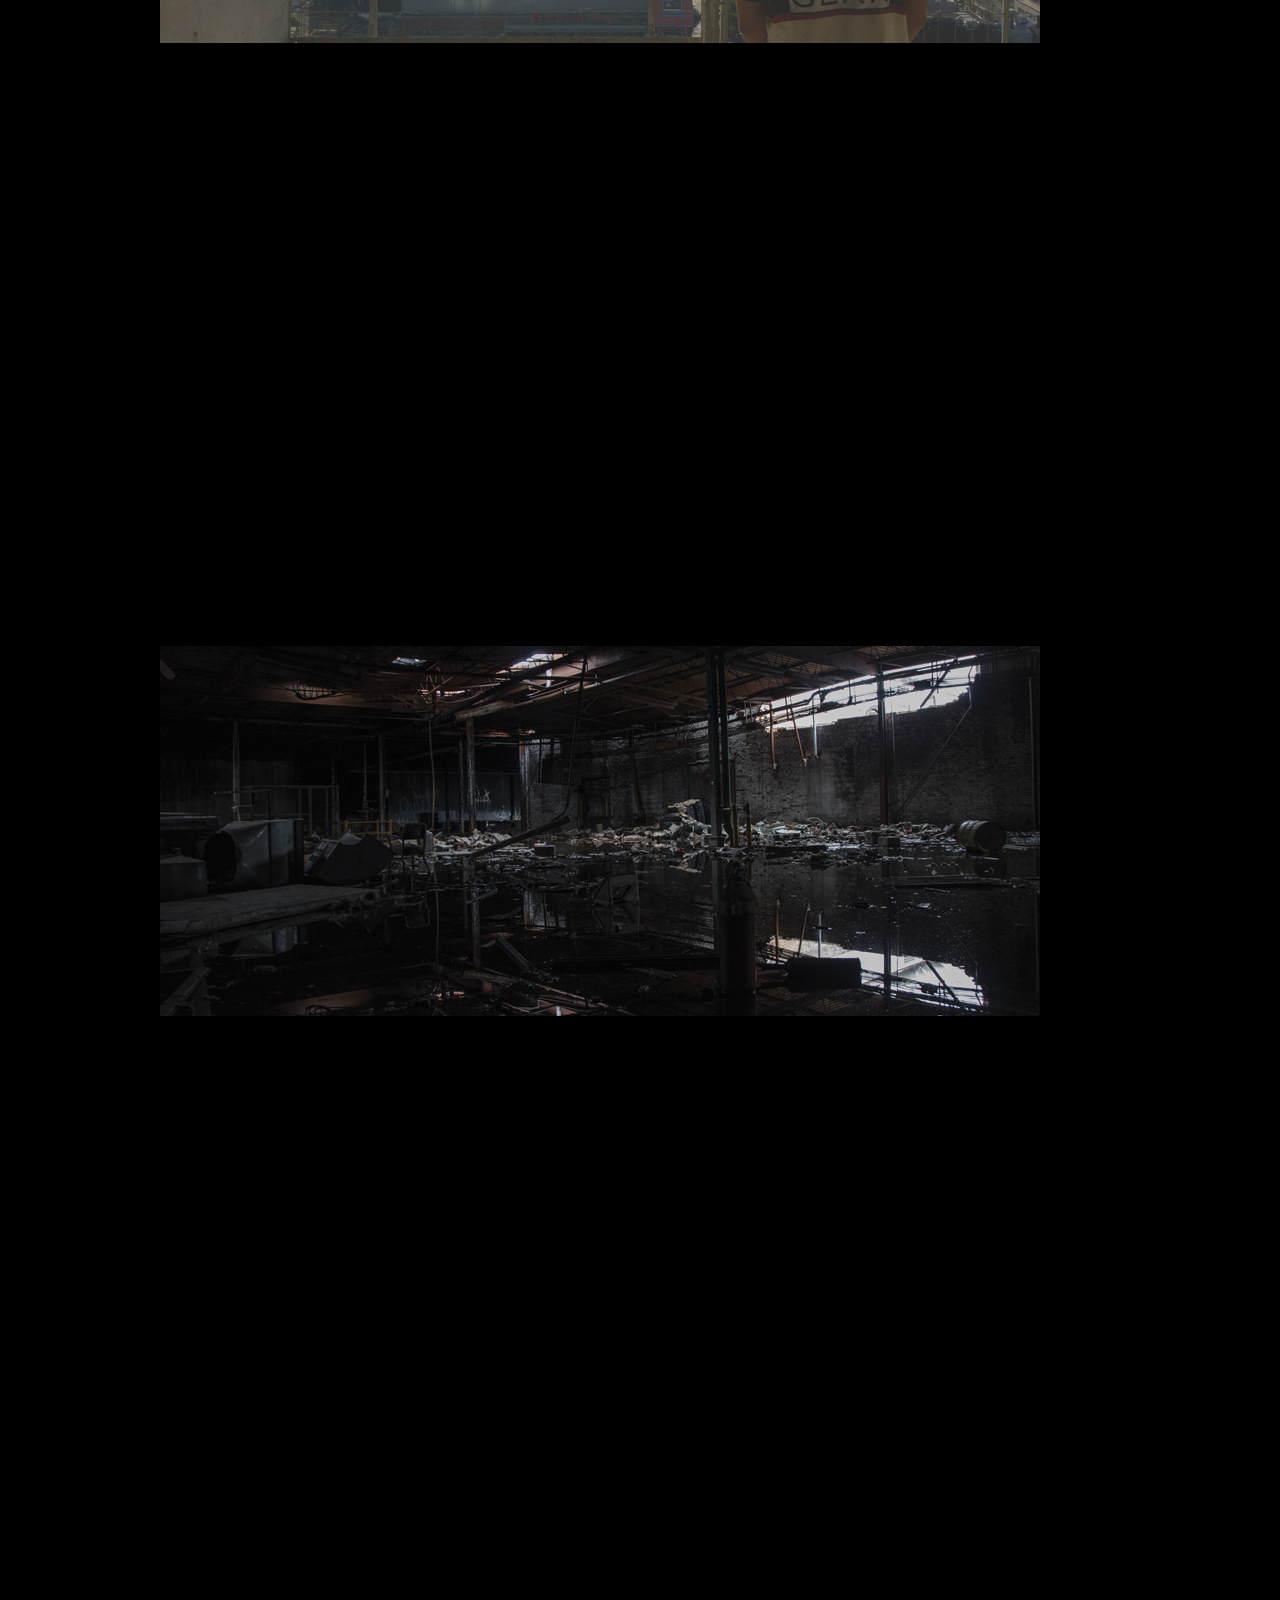
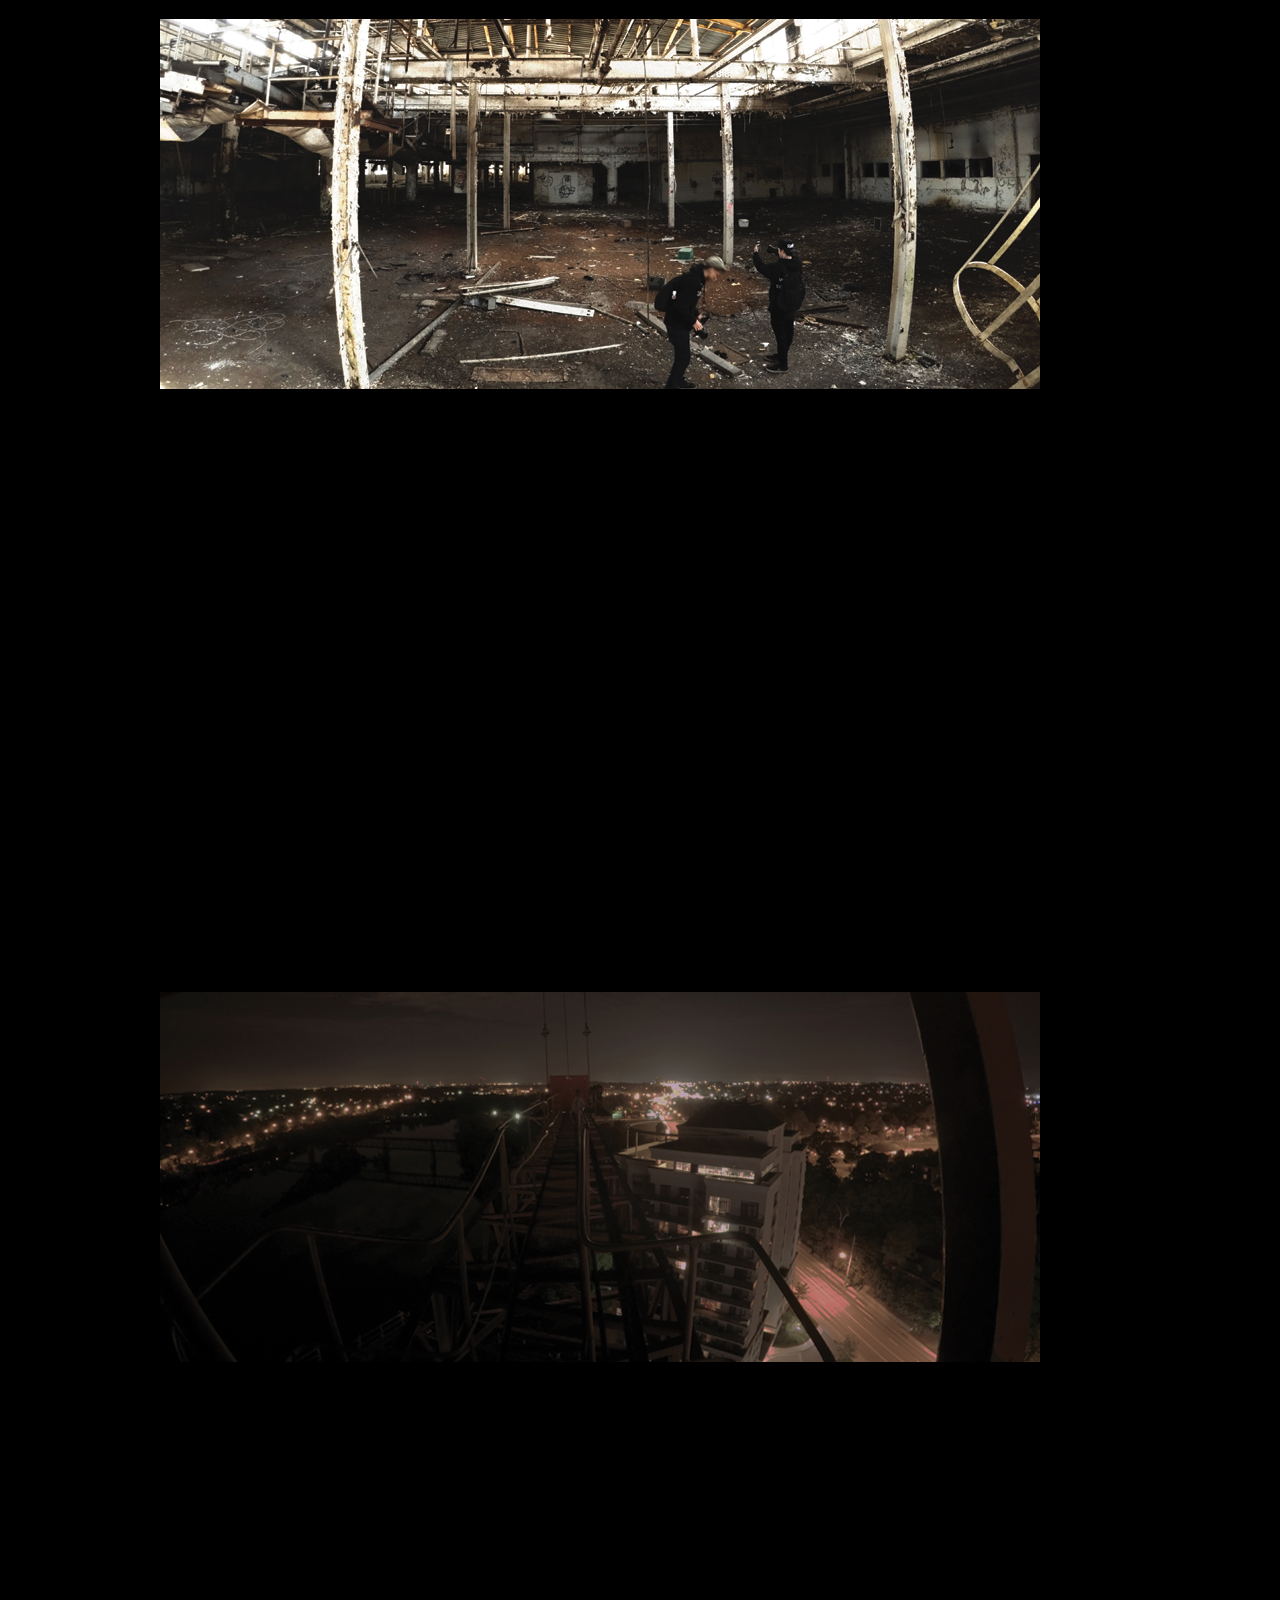
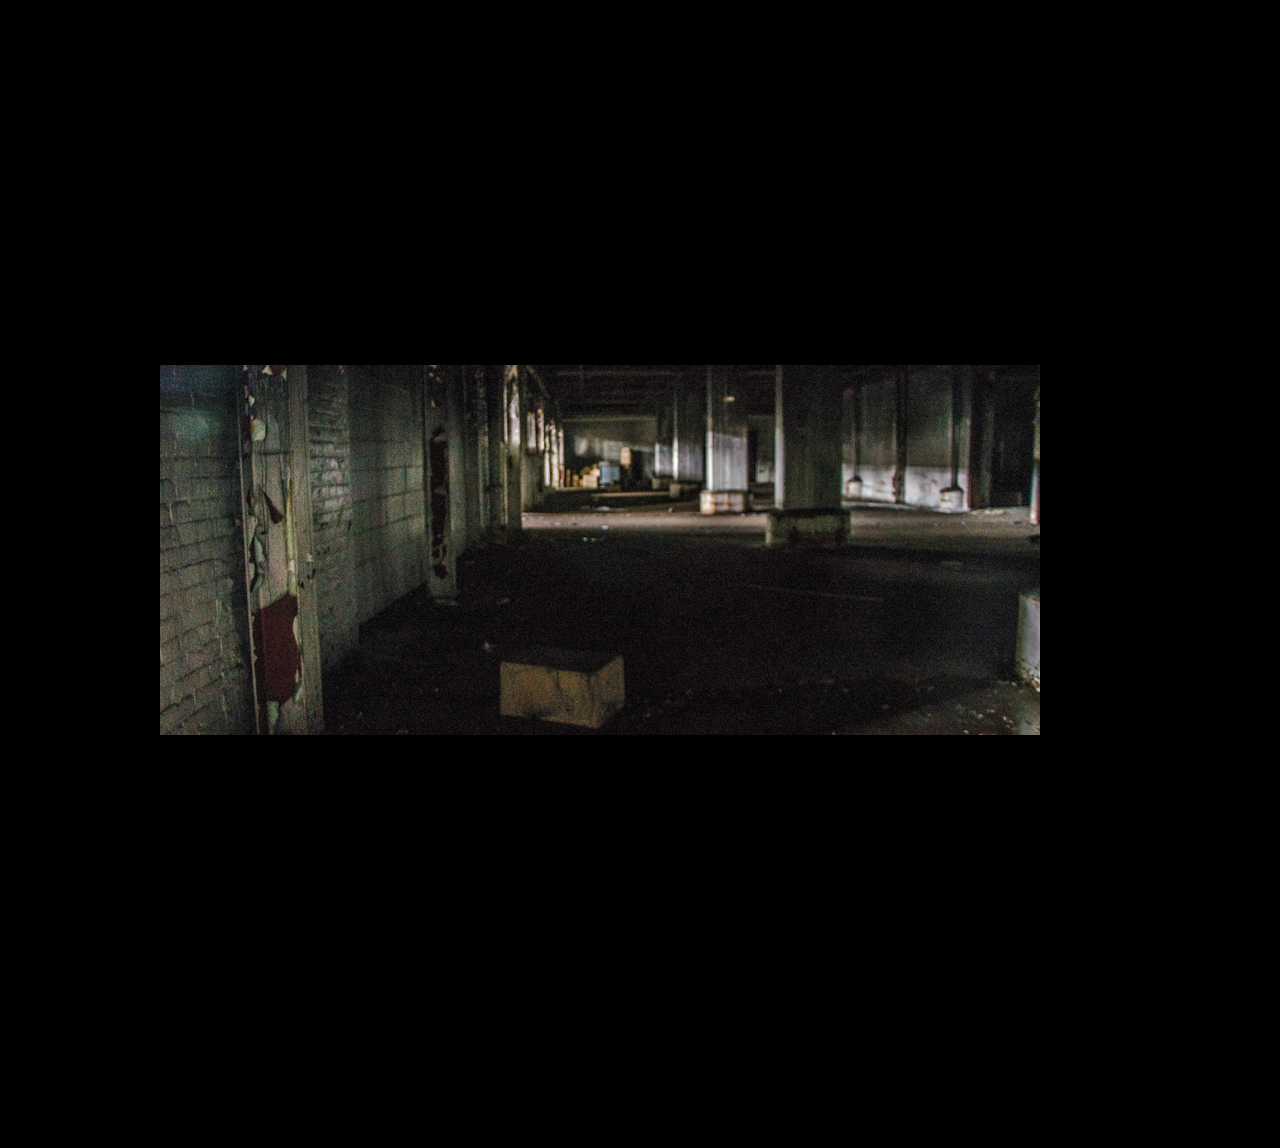
==== commit 2cc41301: "." ====
--- a/gallery.html
+++ b/gallery.html
@@ -17,7 +17,7 @@
                 <h2 class="hidden">Main Navigation</h2>
                 <ul>
                     <li>
-                        <a class="backButton" href="#"><3</a>
+                        <a class="backButton" href="#"><33</a>
                     </li>
                 </ul>
             </nav>
